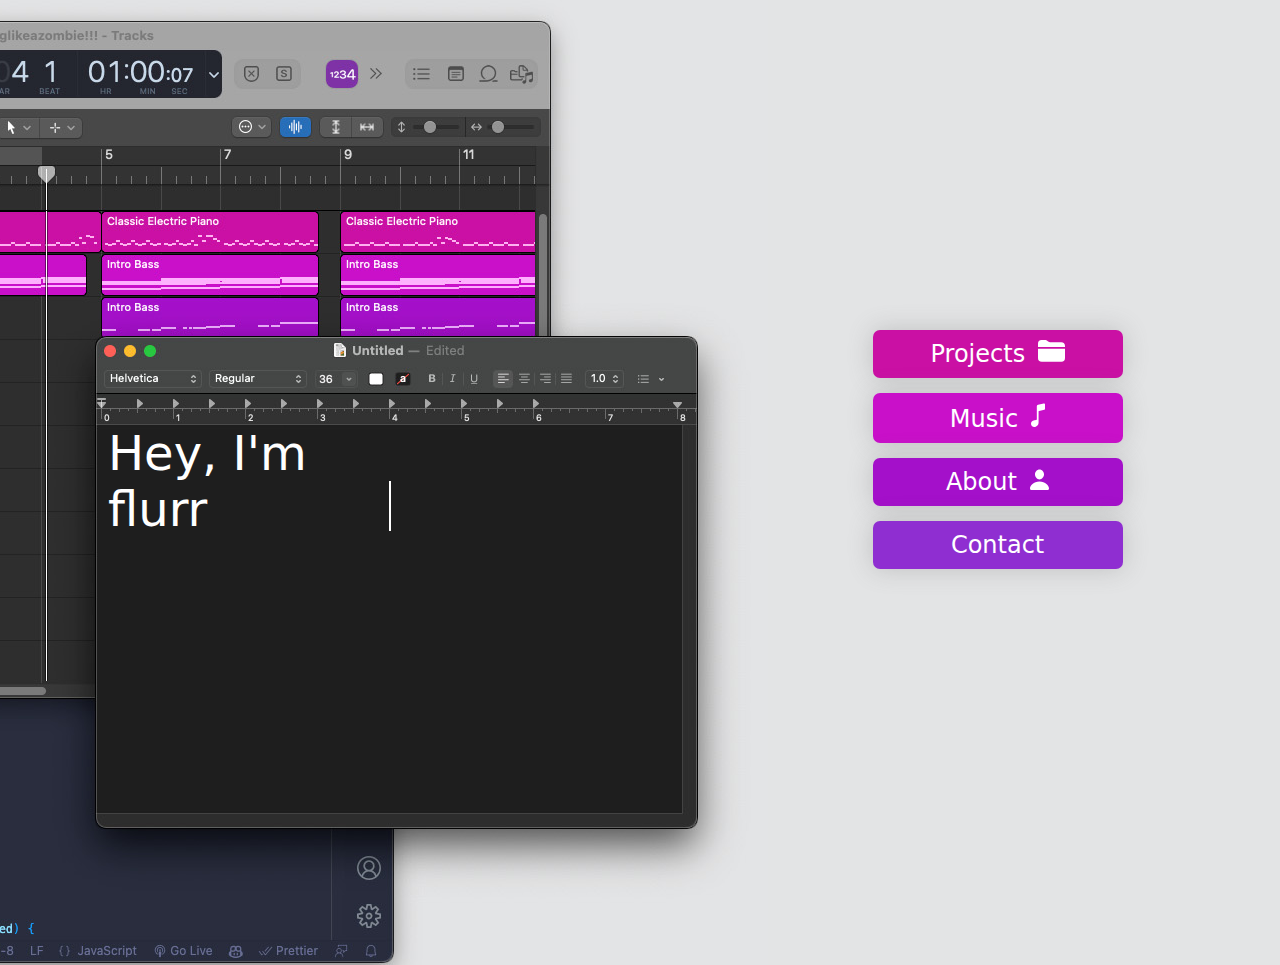
==== index.html @ 129b5692 "stuff" ====
<!DOCTYPE html>
<html lang="en">

<head>
    <meta charset="UTF-8">
    <meta http-equiv="X-UA-Compatible" content="IE=edge">
    <meta name="viewport" content="width=device-width, initial-scale=1.0">
    <title>flurri</title>
    <link rel="stylesheet" href="style.css">
    <link rel="icon" href="assets/favicon.png" type="image/png">
</head>

<body>
    <div id="windows">
        <div id="content"><span></span>
            <div id="cursor"></div>
        </div>
    </div>
    <!--<div id="projects">
        <div class="project">
            <img src="">
            <h1>project name</h1>
        </div>
    </div>-->
    <div class="pageContent" id="about" hidden>
        <h1>Hey, I'm flurri!</h1>
        <p>I'm a fullstack developer. I started learning how code with code.org in third grade but
            then I stopped for a while. I started again in 2020 during lockdown and I've been coding ever since. I
            currently know HTML, CSS, JavaScript, C++ and Bash.
            <br><br>
            I also make music sometimes. I have been making and recording music since I was 8 years old with GarageBand.
        </p>
        <div id="tauser"></div>
        <h2>this is my dog, say hi to my dog :)</h2>
    </div>
    <div class="pageContent" id="music" hidden>
        lalalala music
    </div>
    <div id="tabs">
        <a href="#projects">
            <button style="background-color:#CA10A4">Projects <img src="/assets/projects.svg"></button>
        </a>
        <a href="#music">
            <button style="background-color:#C910C9">Music <img src="/assets/music.svg"></button>
        </a>
        <a href="#about">
            <button style="background-color:#A410CA">About <img src="/assets/about.svg"></button>
        </a>
        <a href="#contact">
            <button style="background-color:#8F2ED1">Contact</button>
        </a>
    </div>
    <a href="#"><button id="home">&lt;</button></a>
    <script src="script.js"></script>
</body>

</html>
---- style.css ----
body {
  background-color: #e3e4e5;
  margin: 0;
  overflow: hidden;
}

* {
  font-family: system-ui, -apple-system, BlinkMacSystemFont, "Segoe UI", Roboto,
    Oxygen, Ubuntu, Cantarell, "Open Sans", "Helvetica Neue", sans-serif;
}

img {
  user-select: none;
  pointer-events: none;
}

#windows {
  position: absolute;
  top: -25px;
  right: 40%;
  width: 1470px;
  height: 110%;
  overflow: hidden;
  background-image: url("/assets/window.jpg");
  transition: right 0.3s ease-out;
  user-select: none;
  pointer-events: none;
}

#content {
  position: absolute;
  top: 450px;
  left: 810px;
  font-size: 36pt;
  color: #fff;
  text-align: left;
  transition: right 0.3s ease-out;
  width: 283px;
}

#cursor {
  float: right;
  height: 36pt;
  border: solid 1px white;
  margin-left: 5px;
  animation: infinite blink 1s steps(1);
}

@keyframes blink {
  0% {
    opacity: 0;
  }

  50% {
    opacity: 1;
  }
}

#tabs {
  position: absolute;
  top: 35%;
  left: 67%;
  transition: left .4s ease-out;
}
#tabs a {
  margin: 15px;
  display: block;
}

#tabs button {
  padding: 10px;
  width: 250px;
  border: 0px solid #fff;
  border-radius: 7px;
  cursor: pointer;
  color: #fff;
  font-size: 24px;
  box-shadow: 0 0 25px 0 #72727250;
  transition: opacity, transform .3s ease;
}

#tabs button:hover {
  opacity: 0.8;
  transform: scale(1.05);
}

#tabs img {
  margin-left: 5px;
}

#about {
  position: absolute;
  top: 0;
  right: 10%;
  width: 50%;
  height: 100%;
}

#about h1 {
  font-size: 60px;
  background: linear-gradient(90deg, #de6ac6, #69c7de);
  background-clip: text;
  -webkit-text-fill-color: transparent;
  text-align: center;
  margin-top: 50px;
}

#about p{
  font-size: 20px;
  text-align: center;
  margin-top: 50px;
  line-height: 40px;
}

#tauser{
  position: absolute;
  height: 200px;
  width: 120px;
  bottom: 0;
  right: 40px;
  background-image: url("/assets/tauser.png");
  background-size: cover;
  background-repeat: no-repeat;
  transition: cubic-bezier(0.19, 1, 0.22, 1) .3s transform;
}

#tauser:hover{
  transform: scale(1.1) rotate(10deg);
}

#about h2{
  position: absolute;
  bottom: 40px;
  left: 60px;
}

.pageContent:not([hidden]) {
  animation: fadeIn 1s ease-in;
}

@keyframes fadeIn {
  0% {
    opacity: 0;
  }
  100% {
    opacity: 1;
  }
}
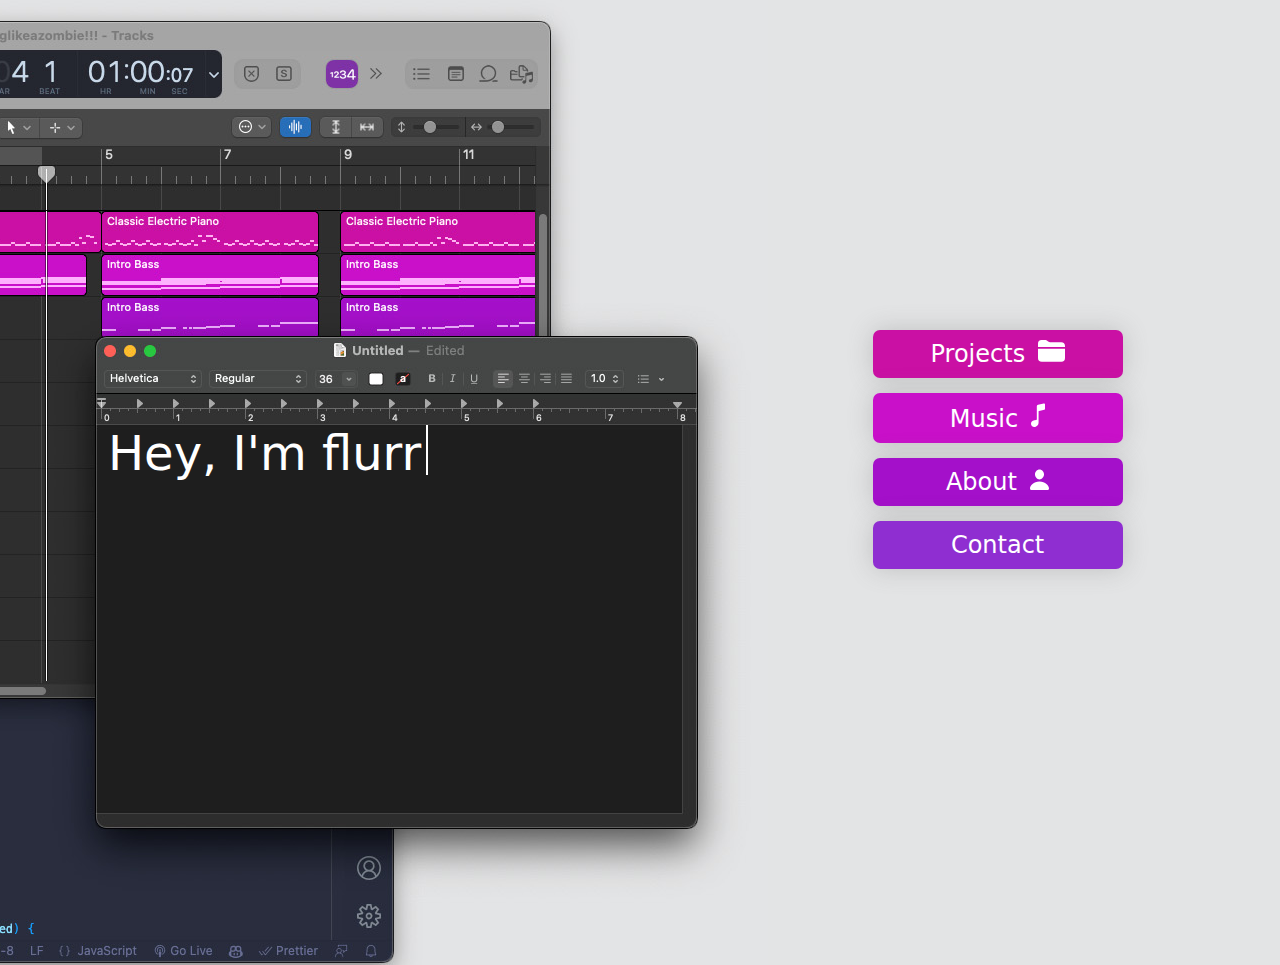
==== commit bf9c65a1: "updated some stuff" ====
--- a/index.html
+++ b/index.html
@@ -16,12 +16,12 @@
             <div id="cursor"></div>
         </div>
     </div>
-    <!--<div id="projects">
+    <div class="pageContent" id="projects" hidden>
         <div class="project">
             <img src="">
             <h1>project name</h1>
         </div>
-    </div>-->
+    </div>
     <div class="pageContent" id="about" hidden>
         <h1>Hey, I'm flurri!</h1>
         <p>I'm a fullstack developer. I started learning how code with code.org in third grade but
--- a/style.css
+++ b/style.css
@@ -12,6 +12,19 @@
 img {
   user-select: none;
   pointer-events: none;
+}
+
+#home{
+  position: absolute;
+  bottom: 10px;
+  left: 10px;
+  color: #fff;
+  border: 1px solid #fff;
+  background-color: #00000050;
+  width: 30px;
+  height: 30px;
+  border-radius: 50%;
+  z-index: -1;
 }
 
 #windows {
@@ -35,7 +48,6 @@
   color: #fff;
   text-align: left;
   transition: right 0.3s ease-out;
-  width: 283px;
 }
 
 #cursor {
@@ -88,7 +100,7 @@
   margin-left: 5px;
 }
 
-#about {
+.pageContent {
   position: absolute;
   top: 0;
   right: 10%;
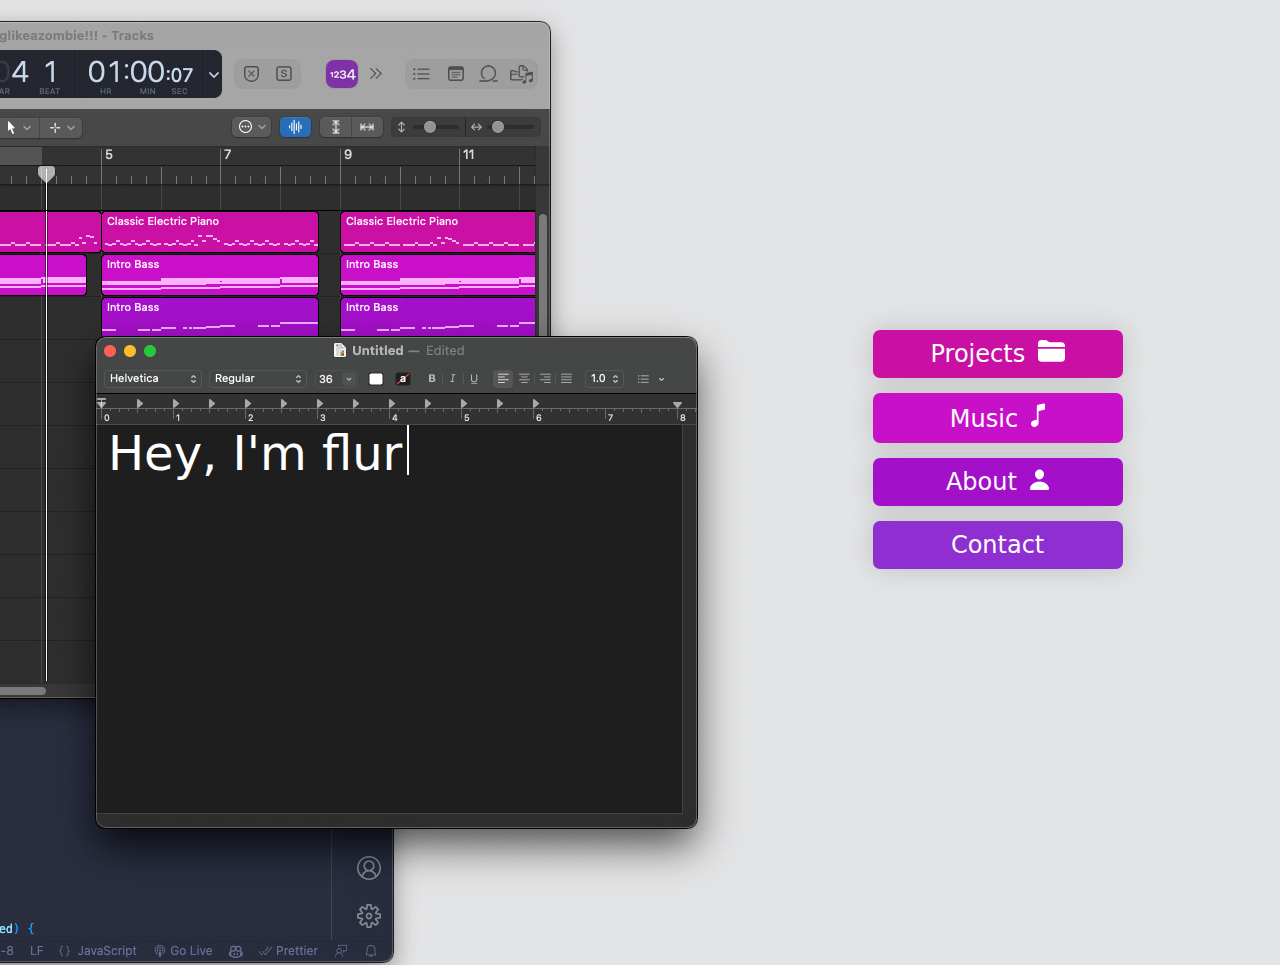
==== commit 0001e5e3: "projects page update" ====
--- a/index.html
+++ b/index.html
@@ -18,8 +18,13 @@
     </div>
     <div class="pageContent" id="projects" hidden>
         <div class="project">
-            <img src="">
-            <h1>project name</h1>
+            <div class="projectInfo">
+                <h1>dizzy</h1>
+                <span>Soundcloud Discord Bot</span>
+            </div>
+            <img src="/assets/projects/dizzyicon.png" class="projectBg">
+            <div class="projectGradient"></div>
+            <a href="https://discord.com/api/oauth2/authorize?client_id=1033207604635250708&permissions=2150893632&scope=bot%20applications.commands" target="_blank"><button>Add to Server</button></a>
         </div>
     </div>
     <div class="pageContent" id="about" hidden>
@@ -36,18 +41,25 @@
     <div class="pageContent" id="music" hidden>
         lalalala music
     </div>
+    <div class="pageContent" id="contact" hidden>
+        <h1>Contact Me</h1>
+        <p>
+        <b>Discord:</b> flurri#0249<br>
+        <b>Email:</b> yourstruly@flurri.tech
+        </p>
+    </div>
     <div id="tabs">
         <a href="#projects">
-            <button style="background-color:#CA10A4">Projects <img src="/assets/projects.svg"></button>
+            <button style="background-color:var(--logic1)">Projects <img src="/assets/projects.svg"></button>
         </a>
         <a href="#music">
-            <button style="background-color:#C910C9">Music <img src="/assets/music.svg"></button>
+            <button style="background-color:var(--logic2)">Music <img src="/assets/music.svg"></button>
         </a>
         <a href="#about">
-            <button style="background-color:#A410CA">About <img src="/assets/about.svg"></button>
+            <button style="background-color:var(--logic3)">About <img src="/assets/about.svg"></button>
         </a>
         <a href="#contact">
-            <button style="background-color:#8F2ED1">Contact</button>
+            <button style="background-color:var(--logic4)">Contact</button>
         </a>
     </div>
     <a href="#"><button id="home">&lt;</button></a>
--- a/style.css
+++ b/style.css
@@ -4,6 +4,13 @@
   overflow: hidden;
 }
 
+:root {
+  --logic1: #ca10a4;
+  --logic2: #c910c9;
+  --logic3: #a410ca;
+  --logic4: #8f2ed1;
+}
+
 * {
   font-family: system-ui, -apple-system, BlinkMacSystemFont, "Segoe UI", Roboto,
     Oxygen, Ubuntu, Cantarell, "Open Sans", "Helvetica Neue", sans-serif;
@@ -14,17 +21,18 @@
   pointer-events: none;
 }
 
-#home{
-  position: absolute;
-  bottom: 10px;
+#home {
+  position: absolute;
+  top: 10px;
   left: 10px;
   color: #fff;
   border: 1px solid #fff;
-  background-color: #00000050;
+  background-color: #00000090;
   width: 30px;
   height: 30px;
   border-radius: 50%;
   z-index: -1;
+  box-shadow: 0 0 5px 0 #72727250;
 }
 
 #windows {
@@ -72,7 +80,7 @@
   position: absolute;
   top: 35%;
   left: 67%;
-  transition: left .4s ease-out;
+  transition: left 0.4s ease-out;
 }
 #tabs a {
   margin: 15px;
@@ -88,7 +96,7 @@
   color: #fff;
   font-size: 24px;
   box-shadow: 0 0 25px 0 #72727250;
-  transition: opacity, transform .3s ease;
+  transition: opacity, transform 0.3s ease;
 }
 
 #tabs button:hover {
@@ -117,14 +125,14 @@
   margin-top: 50px;
 }
 
-#about p{
+#about p {
   font-size: 20px;
   text-align: center;
   margin-top: 50px;
   line-height: 40px;
 }
 
-#tauser{
+#tauser {
   position: absolute;
   height: 200px;
   width: 120px;
@@ -133,14 +141,14 @@
   background-image: url("/assets/tauser.png");
   background-size: cover;
   background-repeat: no-repeat;
-  transition: cubic-bezier(0.19, 1, 0.22, 1) .3s transform;
-}
-
-#tauser:hover{
+  transition: cubic-bezier(0.19, 1, 0.22, 1) 0.3s transform;
+}
+
+#tauser:hover {
   transform: scale(1.1) rotate(10deg);
 }
 
-#about h2{
+#about h2 {
   position: absolute;
   bottom: 40px;
   left: 60px;
@@ -158,3 +166,72 @@
     opacity: 1;
   }
 }
+
+#projects {
+  padding: 15px;
+}
+
+.project {
+  position: relative;
+  display: flex;
+  color: #fff;
+  background-color: #fff;
+  border-radius: 14px;
+  padding: 15px;
+  box-shadow: 0 0 5px 0 #72727250;
+  transition: box-shadow 0.3s ease;
+  cursor: pointer;
+  line-height: 20px;
+  align-items: center;
+}
+
+.projectBg {
+  position: absolute;
+  top: 0;
+  left: 0;
+  width: 100%;
+  height: 100%;
+  filter: blur(5px);
+  opacity: 0.5;
+  object-fit: cover;
+}
+
+.projectInfo {
+  z-index: 1;
+}
+
+.projectGradient {
+  position: absolute;
+  top: 0;
+  left: 0;
+  width: 50%;
+  height: 100%;
+  background: linear-gradient(90deg, rgba(0, 0, 0, 0.75), #00000000);
+  border-radius: 14px 0 0 14px;
+}
+
+.project a{
+  position: absolute;
+  right: 20px;
+}
+
+.project button {
+  height: 40px;
+  padding: 0 15px;
+  border: 0;
+  border-radius: 14px;
+  cursor: pointer;
+  background-color: var(--logic1);
+  color: #fff;
+  font-size: 17px;
+  box-shadow: 0 0 5px 0 #72727250;
+  transition: transform .3s ease;
+}
+
+.project button:hover {
+  transform: scale(1.05);
+}
+
+.project:hover {
+  box-shadow: 0 0 25px 0 #72727250;
+}
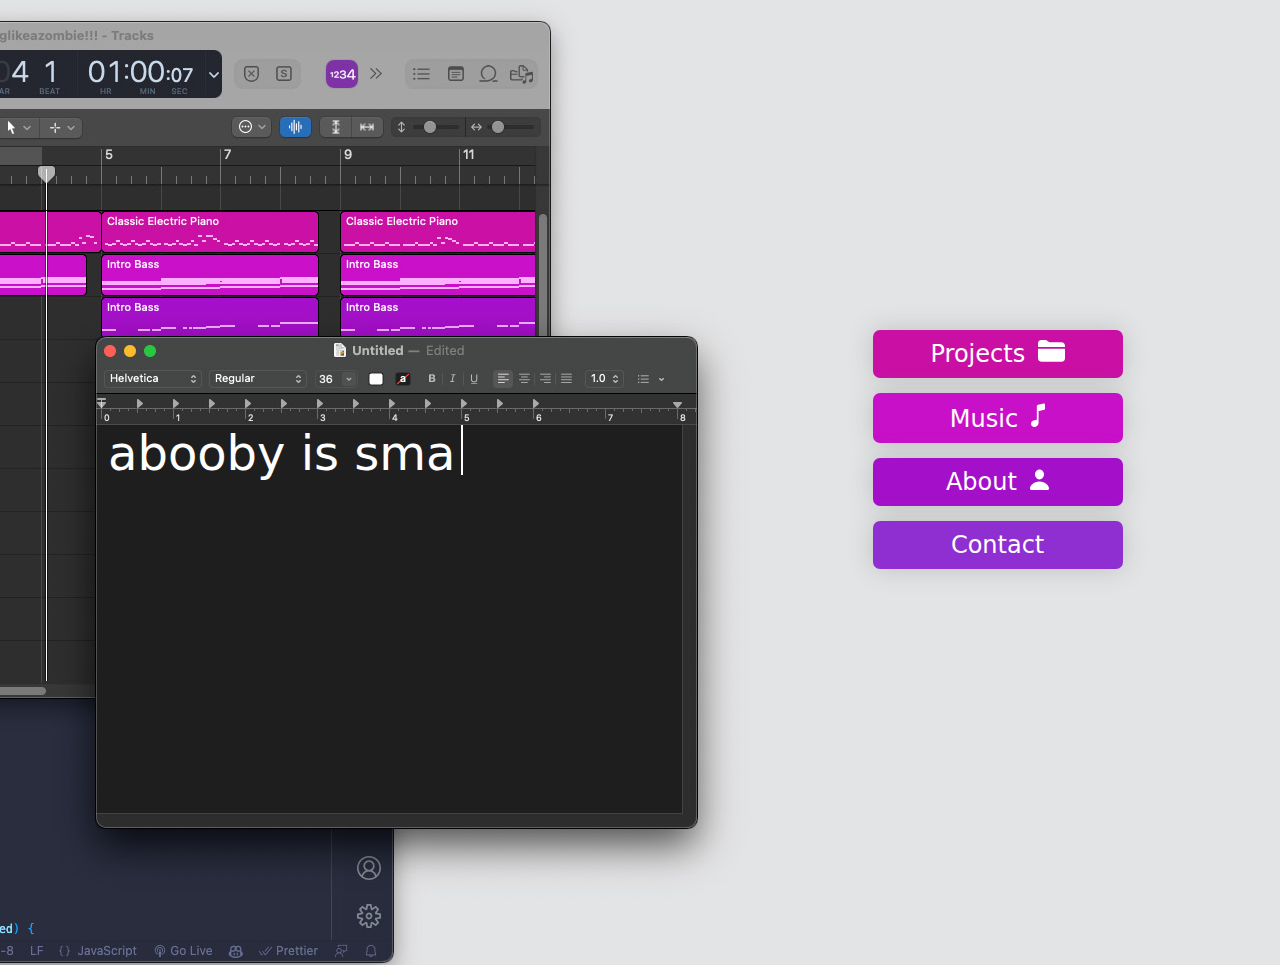
==== commit 20953cce: "music" ====
--- a/index.html
+++ b/index.html
@@ -26,6 +26,15 @@
             <div class="projectGradient"></div>
             <a href="https://discord.com/api/oauth2/authorize?client_id=1033207604635250708&permissions=2150893632&scope=bot%20applications.commands" target="_blank"><button>Add to Server</button></a>
         </div>
+        <div class="project">
+            <div class="projectInfo">
+                <h1>abooby clicker</h1>
+                <span>Funny clicker game</span>
+            </div>
+            <img src="/ac/assets/icon.png" class="projectBg">
+            <div class="projectGradient"></div>
+            <a href="/ac" target="_blank"><button>Play</button></a>
+        </div>
     </div>
     <div class="pageContent" id="about" hidden>
         <h1>Hey, I'm flurri!</h1>
@@ -39,7 +48,36 @@
         <h2>this is my dog, say hi to my dog :)</h2>
     </div>
     <div class="pageContent" id="music" hidden>
-        lalalala music
+        <div class="project">
+            <img class="songArtwork" src="https://i1.sndcdn.com/artworks-MWqnu8fk1KFuoYTV-4xG00w-t200x200.jpg">
+            <div class="projectInfo">
+                <h2>save me</h2>
+                <span>October 27 2022</span>
+            </div>
+            <img src="https://i1.sndcdn.com/artworks-MWqnu8fk1KFuoYTV-4xG00w-t200x200.jpg" class="projectBg">
+            <div class="projectGradient"></div>
+            <a href="https://soundcloud.com/flurrii/save-me" target="_blank"><button>Listen</button></a>
+        </div>
+        <div class="project">
+            <img class="songArtwork" src="https://i1.sndcdn.com/artworks-CJPLznikAVqc6Chl-cdipgA-t200x200.jpg">
+            <div class="projectInfo">
+                <h2>ending song</h2>
+                <span>October 22 2022</span>
+            </div>
+            <img src="https://i1.sndcdn.com/artworks-CJPLznikAVqc6Chl-cdipgA-t200x200.jpg" class="projectBg">
+            <div class="projectGradient"></div>
+            <a href="https://soundcloud.com/flurrii/ending-song" target="_blank"><button>Listen</button></a>
+        </div>
+        <div class="project">
+            <img class="songArtwork" src="https://i1.sndcdn.com/artworks-T6zFadHl6oYhTWQy-ynWHPw-t200x200.jpg">
+            <div class="projectInfo">
+                <h2>distance (lnxx cover)</h2>
+                <span>September 18 2022</span>
+            </div>
+            <img src="https://i1.sndcdn.com/artworks-T6zFadHl6oYhTWQy-ynWHPw-t200x200.jpg" class="projectBg">
+            <div class="projectGradient"></div>
+            <a href="https://soundcloud.com/flurrii/distance" target="_blank"><button>Listen</button></a>
+        </div>
     </div>
     <div class="pageContent" id="contact" hidden>
         <h1>Contact Me</h1>
--- a/style.css
+++ b/style.css
@@ -148,6 +148,10 @@
   transform: scale(1.1) rotate(10deg);
 }
 
+#tauser:active {
+  transform: scale(0.9) rotate(-10deg);
+}
+
 #about h2 {
   position: absolute;
   bottom: 40px;
@@ -165,10 +169,6 @@
   100% {
     opacity: 1;
   }
-}
-
-#projects {
-  padding: 15px;
 }
 
 .project {
@@ -180,9 +180,9 @@
   padding: 15px;
   box-shadow: 0 0 5px 0 #72727250;
   transition: box-shadow 0.3s ease;
-  cursor: pointer;
   line-height: 20px;
   align-items: center;
+  margin: 15px;
 }
 
 .projectBg {
@@ -198,6 +198,12 @@
 
 .projectInfo {
   z-index: 1;
+  line-height: 30px;
+  margin: 10px 0;
+}
+
+.projectInfo h1, h2{
+  margin: 0;
 }
 
 .projectGradient {
@@ -220,12 +226,12 @@
   padding: 0 15px;
   border: 0;
   border-radius: 14px;
-  cursor: pointer;
   background-color: var(--logic1);
   color: #fff;
   font-size: 17px;
   box-shadow: 0 0 5px 0 #72727250;
   transition: transform .3s ease;
+  cursor: pointer;
 }
 
 .project button:hover {
@@ -235,3 +241,11 @@
 .project:hover {
   box-shadow: 0 0 25px 0 #72727250;
 }
+
+.songArtwork{
+  width: 100px;
+  height: 100px;
+  border-radius: 14px;
+  margin-right: 15px;
+  z-index: 1;
+}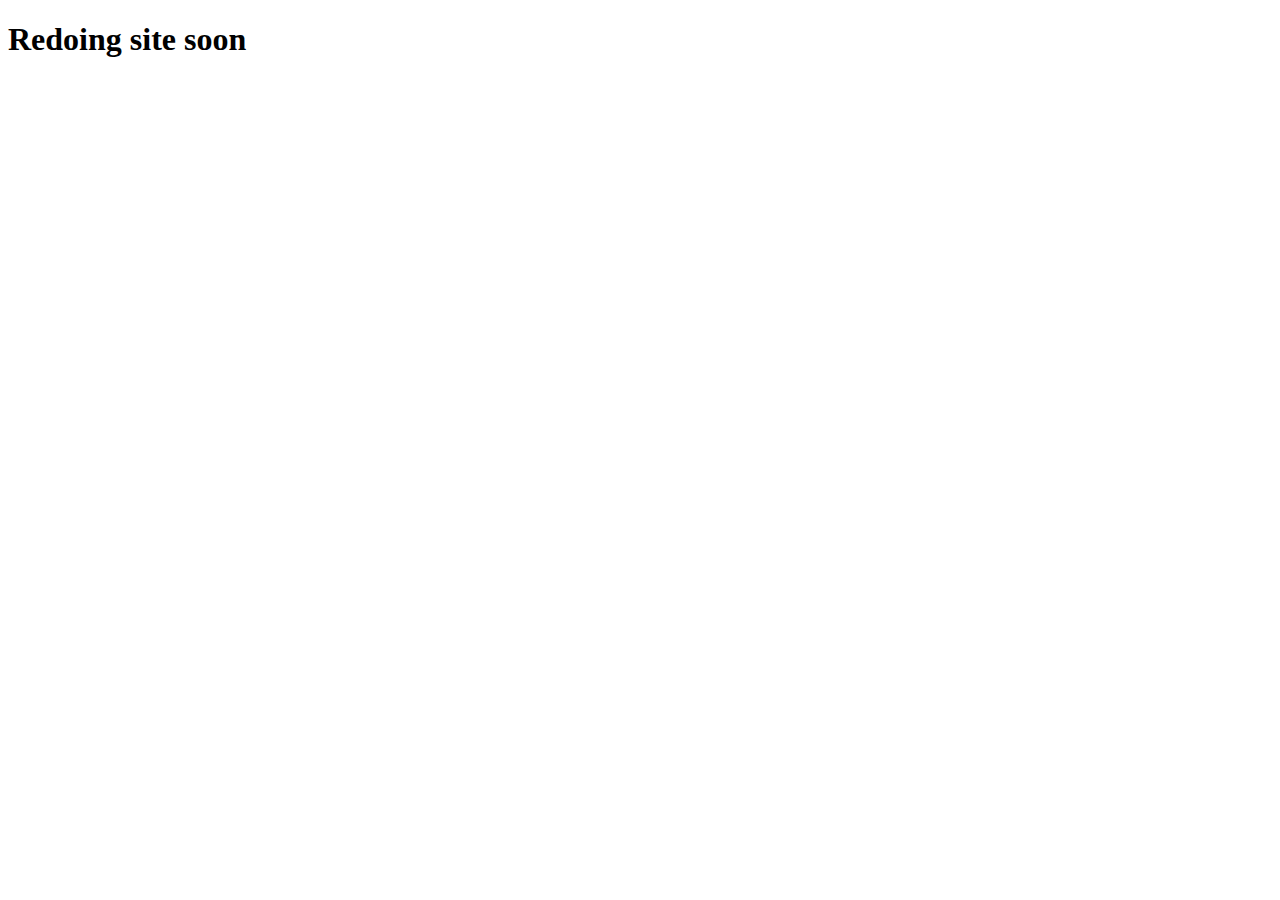
==== commit 65da4f50: "Update index.html" ====
--- a/index.html
+++ b/index.html
@@ -6,102 +6,11 @@
     <meta http-equiv="X-UA-Compatible" content="IE=edge">
     <meta name="viewport" content="width=device-width, initial-scale=1.0">
     <title>flurri</title>
-    <link rel="stylesheet" href="style.css">
     <link rel="icon" href="assets/favicon.png" type="image/png">
 </head>
 
 <body>
-    <div id="windows">
-        <div id="content"><span></span>
-            <div id="cursor"></div>
-        </div>
-    </div>
-    <div class="pageContent" id="projects" hidden>
-        <div class="project">
-            <div class="projectInfo">
-                <h1>dizzy</h1>
-                <span>Soundcloud Discord Bot</span>
-            </div>
-            <img src="/assets/projects/dizzyicon.png" class="projectBg">
-            <div class="projectGradient"></div>
-            <a href="https://discord.com/api/oauth2/authorize?client_id=1033207604635250708&permissions=2150893632&scope=bot%20applications.commands" target="_blank"><button>Add to Server</button></a>
-        </div>
-        <div class="project">
-            <div class="projectInfo">
-                <h1>abooby clicker</h1>
-                <span>Funny clicker game</span>
-            </div>
-            <img src="/ac/assets/icon.png" class="projectBg">
-            <div class="projectGradient"></div>
-            <a href="/ac" target="_blank"><button>Play</button></a>
-        </div>
-    </div>
-    <div class="pageContent" id="about" hidden>
-        <h1>Hey, I'm flurri!</h1>
-        <p>I'm a fullstack developer. I started learning how code with code.org in third grade but
-            then I stopped for a while. I started again in 2020 during lockdown and I've been coding ever since. I
-            currently know HTML, CSS, JavaScript, C++ and Bash.
-            <br><br>
-            I also make music sometimes. I have been making and recording music since I was 8 years old with GarageBand.
-        </p>
-        <div id="tauser"></div>
-        <h2>this is my dog, say hi to my dog :)</h2>
-    </div>
-    <div class="pageContent" id="music" hidden>
-        <div class="project">
-            <img class="songArtwork" src="https://i1.sndcdn.com/artworks-MWqnu8fk1KFuoYTV-4xG00w-t200x200.jpg">
-            <div class="projectInfo">
-                <h2>save me</h2>
-                <span>October 27 2022</span>
-            </div>
-            <img src="https://i1.sndcdn.com/artworks-MWqnu8fk1KFuoYTV-4xG00w-t200x200.jpg" class="projectBg">
-            <div class="projectGradient"></div>
-            <a href="https://soundcloud.com/flurrii/save-me" target="_blank"><button>Listen</button></a>
-        </div>
-        <div class="project">
-            <img class="songArtwork" src="https://i1.sndcdn.com/artworks-CJPLznikAVqc6Chl-cdipgA-t200x200.jpg">
-            <div class="projectInfo">
-                <h2>ending song</h2>
-                <span>October 22 2022</span>
-            </div>
-            <img src="https://i1.sndcdn.com/artworks-CJPLznikAVqc6Chl-cdipgA-t200x200.jpg" class="projectBg">
-            <div class="projectGradient"></div>
-            <a href="https://soundcloud.com/flurrii/ending-song" target="_blank"><button>Listen</button></a>
-        </div>
-        <div class="project">
-            <img class="songArtwork" src="https://i1.sndcdn.com/artworks-T6zFadHl6oYhTWQy-ynWHPw-t200x200.jpg">
-            <div class="projectInfo">
-                <h2>distance (lnxx cover)</h2>
-                <span>September 18 2022</span>
-            </div>
-            <img src="https://i1.sndcdn.com/artworks-T6zFadHl6oYhTWQy-ynWHPw-t200x200.jpg" class="projectBg">
-            <div class="projectGradient"></div>
-            <a href="https://soundcloud.com/flurrii/distance" target="_blank"><button>Listen</button></a>
-        </div>
-    </div>
-    <div class="pageContent" id="contact" hidden>
-        <h1>Contact Me</h1>
-        <p>
-        <b>Discord:</b> flurri#0249<br>
-        <b>Email:</b> yourstruly@flurri.tech
-        </p>
-    </div>
-    <div id="tabs">
-        <a href="#projects">
-            <button style="background-color:var(--logic1)">Projects <img src="/assets/projects.svg"></button>
-        </a>
-        <a href="#music">
-            <button style="background-color:var(--logic2)">Music <img src="/assets/music.svg"></button>
-        </a>
-        <a href="#about">
-            <button style="background-color:var(--logic3)">About <img src="/assets/about.svg"></button>
-        </a>
-        <a href="#contact">
-            <button style="background-color:var(--logic4)">Contact</button>
-        </a>
-    </div>
-    <a href="#"><button id="home">&lt;</button></a>
-    <script src="script.js"></script>
+    <h1>Redoing site soon</h1>
 </body>
 
-</html>+</html>
